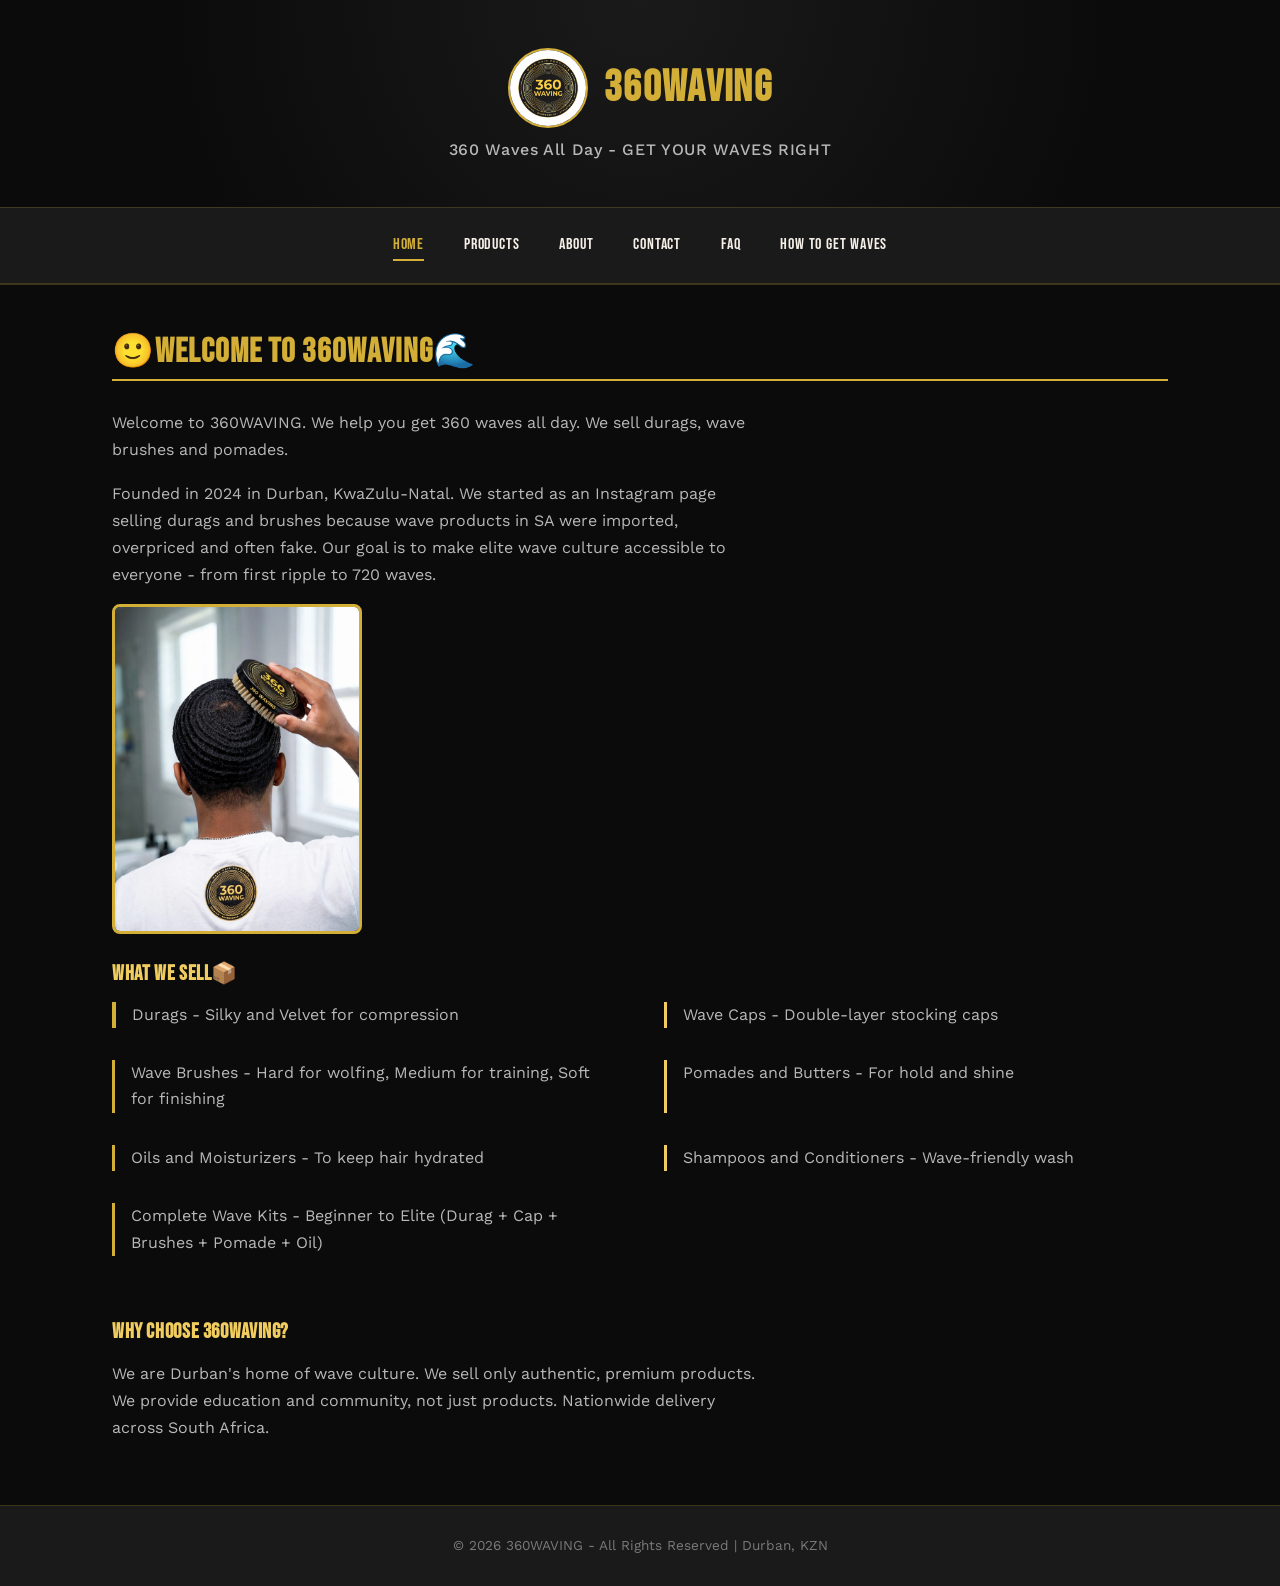
==== index.html @ 890e9270 "refactor: lowercase file names + tidy screenshots into IMG/screenshots (fixes case-sensitive hosting" ====
<!DOCTYPE html>
<html>
<head>
  <meta charset="UTF-8">
  <meta name="viewport" content="width=device-width, initial-scale=1.0">
  <title>360WAVING - 360 Waves All Day</title>
  <link rel="preconnect" href="https://fonts.googleapis.com">
  <link href="https://fonts.googleapis.com/css2?family=Bebas+Neue&family=Work+Sans:wght@400;500;600;700&display=swap" rel="stylesheet">
  <link rel="stylesheet" href="style.css">
</head>
<body>

<!-- Header: Logo + Brand - Flexbox column centered -->
<header>
   <h1>
  <img src="IMG/360wavinglogo.jpg" alt="360WAVING Logo">
  <span>360WAVING</span>
  </h1>
  <p>360 Waves All Day - GET YOUR WAVES RIGHT</p>
</header>

<!-- Nav: Standardised across all 6 pages - nav inconsistent casing -->
<nav>
  <a href="index.html" class="active">Home</a>
  <a href="PRODUCT.html">Products</a>
  <a href="About.html">About</a>
  <a href="Contact.html">Contact</a>
  <a href="FAQ.html">FAQ</a>
  <a href="PROCESS.html">How To Get Waves</a>
</nav>

<hr>

<!-- Main: Welcome content + feature grid - Uses CSS Grid for layout -->
<main>
  <h2>🙂Welcome to 360WAVING🌊</h2>
  <p>Welcome to 360WAVING. We help you get 360 waves all day. We sell durags, wave brushes and pomades.</p>
  <p>Founded in 2024 in Durban, KwaZulu-Natal. We started as an Instagram page selling durags and brushes because wave products in SA were imported, overpriced and often fake. Our goal is to make elite wave culture accessible to everyone - from first ripple to 720 waves.</p>
  
  <img src="IMG/wavings.jpg" alt="Wave Culture" width="250" height="230" class="result-img">
  
  <h3>What we sell📦</h3>
  <!-- Feature Grid: CSS Grid 2 cols desktop → 1 col mobile -->
  <ul class="feature-grid">
    <li>Durags - Silky and Velvet for compression</li>
    <li>Wave Caps - Double-layer stocking caps</li>
    <li>Wave Brushes - Hard for wolfing, Medium for training, Soft for finishing</li>
    <li>Pomades and Butters - For hold and shine</li>
    <li>Oils and Moisturizers - To keep hair hydrated</li>
    <li>Shampoos and Conditioners - Wave-friendly wash</li>
    <li>Complete Wave Kits - Beginner to Elite (Durag + Cap + Brushes + Pomade + Oil)</li>
  </ul>

  <h3>Why Choose 360WAVING?</h3>
  <p>We are Durban's home of wave culture. We sell only authentic, premium products. We provide education and community, not just products. Nationwide delivery across South Africa.</p>
</main>

<hr>

<!-- Footer: Simple centered copyright -->
<footer>
  <p>&copy; 2026 360WAVING - All Rights Reserved | Durban, KZN</p>
</footer>

</body>
</html>
---- style.css ----
/* ==========================================================================
   360WAVING — style.css
   External stylesheet linked from every page (index, PRODUCT, About,
   Contact, FAQ, PROCESS).

   Contents:
   1. CSS Reset & Base Styles
   2. Typography
   3. Layout (Header / Nav / Main / Footer — Flexbox & Grid)
   4. Visual Styling (colour, borders, shadows, cards)
   5. Pseudo-classes & interactive states
   6. Responsive Design (breakpoints, relative units, responsive images)
   ========================================================================== */


/* --------------------------------------------------------------------------
   1. CSS RESET & BASE STYLES
   -------------------------------------------------------------------------- */

:root {
  /* Brand palette — Wave Black & Silk Gold */
  --wave-black: #0b0b0b;
  --charcoal:   #1a1a1a;
  --charcoal-light: #242424;
  --silk-gold:  #d4af37;
  --gold-bright: #f0cd5e;
  --cream:      #f5f1e8;
  --grey:       #b8b8b8;
  --grey-dim:   #7a7a7a;

  /* Type scale */
  --font-display: 'Bebas Neue', 'Arial Narrow', sans-serif;
  --font-body: 'Work Sans', system-ui, -apple-system, sans-serif;

  /* Spacing scale (relative units) */
  --space-xs: 0.5rem;
  --space-sm: 1rem;
  --space-md: 1.75rem;
  --space-lg: 3rem;
  --space-xl: 4.5rem;

  /* Layout */
  --content-width: 68rem;
  --radius: 10px;
}

*,
*::before,
*::after {
  box-sizing: border-box;
}

html {
  font-size: 100%;
  scroll-behavior: smooth;
}

body {
  margin: 0;
  padding: 0;
  background-color: var(--wave-black);
  color: var(--cream);
  font-family: var(--font-body);
  font-size: 1rem;
  line-height: 1.65;
  -webkit-font-smoothing: antialiased;
}

img {
  max-width: 100%;
  height: auto;
  display: block;
  border-style: none;
}

ul {
  list-style: none;
  margin: 0;
  padding: 0;
}

a {
  color: var(--silk-gold);
  text-decoration: none;
}

hr {
  border: none;
  border-top: 1px solid rgba(212, 175, 55, 0.25);
  margin: 0;
}


/* --------------------------------------------------------------------------
   2. TYPOGRAPHY - Comprehensive type scale for rubric
   -------------------------------------------------------------------------- */

h1, h2, h3 {
  font-family: var(--font-display);
  color: var(--silk-gold);
  letter-spacing: 0.03em;
  line-height: 1.15;
  margin: 0 0 var(--space-sm);
}

h1 {
  font-size: clamp(2rem, 5vw, 2.75rem);
  font-weight: 700;
}

h2 {
  font-size: clamp(1.6rem, 4vw, 2.1rem);
  border-bottom: 2px solid var(--silk-gold);
  padding-bottom: var(--space-xs);
  margin-bottom: var(--space-md);
}

h3 {
  font-size: 1.3rem;
  color: var(--gold-bright);
  margin-top: var(--space-md);
}

p {
  max-width: 65ch;
  margin: 0 0 var(--space-sm);
  color: var(--grey);
  font-size: 1rem;
  line-height: 1.7;
}

strong {
  color: var(--cream);
  font-weight: 700;
}

header p {
  color: var(--grey);
  font-family: var(--font-body);
  font-weight: 500;
  letter-spacing: 0.04em;
  max-width: none;
}

.price {
  font-family: var(--font-body);
  font-weight: 700;
  color: var(--wave-black);
  background-color: var(--silk-gold);
  padding: 0.15em 0.6em;
  border-radius: 999px;
  font-size: 0.9rem;
}


/* --------------------------------------------------------------------------
   3. LAYOUT — Header, Nav, Main, Footer - Flexbox & Grid for rubric
   -------------------------------------------------------------------------- */

header {
  display: flex;
  flex-direction: column;
  align-items: center;
  justify-content: center;
  gap: var(--space-xs);
  text-align: center;
  padding: var(--space-lg) var(--space-sm) var(--space-md);
  background: radial-gradient(circle at top, var(--charcoal) 0%, var(--wave-black) 70%);
}

header h1 {
  display: flex;
  align-items: center;
  gap: var(--space-sm);
  margin: 0;
}

header img {
  width: 80px;
  height: 80px;
  border: 2px solid var(--silk-gold);
  border-radius: 50%;
}

.highlight-text {
  color: var(--silk-gold);
  font-weight: 700;
}

nav {
  display: flex;
  flex-wrap: wrap;
  justify-content: center;
  gap: var(--space-xs);
  padding: var(--space-sm);
  background-color: var(--charcoal);
  border-top: 1px solid rgba(212, 175, 55, 0.2);
  border-bottom: 1px solid rgba(212, 175, 55, 0.2);
}

nav a {
  position: relative;
  color: var(--cream);
  font-family: var(--font-display);
  letter-spacing: 0.05em;
  font-size: 1rem;
  padding: 0.5em 1em;
  border-radius: var(--radius);
  transition: color 0.2s ease, background-color 0.2s ease;
}

nav a::after {
  content: "";
  position: absolute;
  left: 1em;
  right: 1em;
  bottom: 0.35em;
  height: 2px;
  background-color: var(--silk-gold);
  transform: scaleX(0);
  transform-origin: left;
  transition: transform 0.2s ease;
}

main {
  max-width: var(--content-width);
  margin: 0 auto;
  padding: var(--space-lg) var(--space-sm);
}

main h2:first-child,
main > h2:first-of-type {
  margin-top: 0;
}

main ul {
  margin: var(--space-sm) 0 var(--space-lg);
  padding-left: 0;
}

main > ul > li {
  border-left: 3px solid var(--silk-gold);
  padding-left: var(--space-sm);
  margin-bottom: var(--space-sm);
  color: var(--grey);
}

footer {
  display: flex;
  justify-content: center;
  align-items: center;
  padding: var(--space-md) var(--space-sm);
  background-color: var(--charcoal);
  text-align: center;
}

footer p {
  color: var(--grey-dim);
  font-size: 0.85rem;
  margin: 0;
  max-width: none;
}

.brand-mark-text {
  color: var(--silk-gold);
  font-weight: 600;
}


/* -- Grid layouts for specific lists --------------------------------------- */

.feature-grid {
  display: grid;
  grid-template-columns: repeat(2, 1fr);
  gap: var(--space-sm) var(--space-lg);
}

.feature-grid > li {
  border-left: 3px solid var(--silk-gold);
  padding-left: var(--space-sm);
}

.product-grid {
  display: grid;
  grid-template-columns: repeat(3, 1fr);
  gap: var(--space-lg);
}

.product-grid > li {
  border-left: none;
  padding-left: 0;
  background-color: var(--charcoal);
  border: 1px solid rgba(212, 175, 55, 0.25);
  border-radius: var(--radius);
  padding: var(--space-sm);
  display: flex;
  flex-direction: column;
  align-items: flex-start;
  gap: var(--space-xs);
  box-shadow: 0 8px 20px rgba(0, 0, 0, 0.35);
  transition: transform 0.2s ease, box-shadow 0.2s ease, border-color 0.2s ease;
}

.product-grid > li img {
  align-self: center;
  border-radius: 6px;
}

.product-grid > li h3 {
  margin-top: 0;
}

.product-grid > li:last-child {
  grid-column: 1 / -1;
}


/* --------------------------------------------------------------------------
   4. VISUAL STYLING — colour, borders, shadows
   -------------------------------------------------------------------------- */

.dev-callout {
  background-color: var(--charcoal);
  border: 2px solid var(--silk-gold);
  border-radius: 15px;
  padding: var(--space-md);
  text-align: center;
  margin: var(--space-xl) 0;
  box-shadow: 0 0 25px rgba(212, 175, 55, 0.15);
}

.dev-callout h3 {
  margin-top: 0;
}

.dev-callout p {
  color: var(--cream);
  max-width: none;
}

.brand-mark {
  display: inline-flex;
  align-items: center;
  gap: 0.75rem;
  margin-top: var(--space-md);
}

.brand-mark img {
  border-radius: 50%;
  border: 2px solid var(--silk-gold);
}

.brand-mark span {
  font-family: var(--font-display);
  color: var(--silk-gold);
  letter-spacing: 0.05em;
}

.dev-btn {
  display: inline-block;
  background: linear-gradient(135deg, var(--silk-gold), var(--gold-bright));
  color: var(--wave-black) !important;
  font-family: var(--font-body);
  font-weight: 700;
  padding: 0.75em 1.6em;
  border-radius: 25px;
  transition: transform 0.2s ease, box-shadow 0.2s ease;
}

.tagline {
  color: var(--gold-bright);
  font-weight: 700;
}

.result-img {
  border: 3px solid var(--silk-gold);
  border-radius: 8px;
  margin: var(--space-sm) 0;
}

.cta-link {
  display: inline-block;
  margin-top: var(--space-sm);
  padding: 0.6em 1.4em;
  border: 2px solid var(--silk-gold);
  border-radius: 999px;
  font-weight: 700;
}


/* --------------------------------------------------------------------------
   5. PSEUDO-CLASSES & INTERACTIVE STATES 
   -------------------------------------------------------------------------- */

a:hover,
a:focus {
  color: var(--gold-bright);
}

nav a:hover,
nav a:focus {
  background-color: rgba(212, 175, 55, 0.12);
  color: var(--gold-bright);
}

nav a:hover::after,
nav a:focus::after,
nav a.active::after {
  transform: scaleX(1);
}

nav a.active {
  color: var(--silk-gold);
}

nav a:active {
  transform: translateY(1px);
}

/* nth-child for comprehensive pseudo-classes rubric */
nav a:nth-child(odd):hover {
  background-color: rgba(212, 175, 55, 0.15);
}

.product-grid > li:nth-child(even) {
  border-color: rgba(212, 175, 55, 0.35);
}

.product-grid > li:nth-child(odd):hover {
  border-color: var(--gold-bright);
}

.feature-grid > li:nth-child(2n) {
  border-left-color: var(--gold-bright);
}

.feature-grid > li:first-child {
  border-left-width: 4px;
}

.feature-grid > li:last-child {
  border-left-color: var(--silk-gold);
}

main > ul > li:nth-child(even) {
  border-left-color: var(--gold-bright);
}

.dev-btn:hover,
.dev-btn:focus {
  transform: translateY(-2px);
  box-shadow: 0 6px 18px rgba(212, 175, 55, 0.4);
}

.dev-btn:active {
  transform: translateY(0);
}

.cta-link:hover,
.cta-link:focus {
  background-color: var(--silk-gold);
  color: var(--wave-black);
}

.product-grid > li:hover {
  transform: translateY(-4px);
  border-color: var(--silk-gold);
  box-shadow: 0 12px 28px rgba(212, 175, 55, 0.2);
}

a:focus,
button:focus {
  outline: 2px solid var(--gold-bright);
  outline-offset: 2px;
}

a:focus-visible {
  outline: 3px solid var(--silk-gold);
  outline-offset: 3px;
}


/* --------------------------------------------------------------------------
   6. RESPONSIVE DESIGN - Breakpoints 
   Breakpoints: >900px desktop (default), 601–900px tablet, ≤600px mobile
   -------------------------------------------------------------------------- */

/* Tablet - 601px to 900px */
@media screen and (max-width: 900px) {
  main {
    padding: var(--space-md) var(--space-sm);
  }

  .product-grid {
    grid-template-columns: repeat(2, 1fr);
  }

  .product-grid > li:last-child {
    grid-column: 1 / -1;
  }

  .feature-grid {
    grid-template-columns: 1fr;
  }

  header img {
    width: 64px;
    height: 64px;
  }
}

/* Mobile - ≤600px */
@media screen and (max-width: 600px) {
  html {
    font-size: 93.75%; /* ~15px base, keeps rem-based spacing proportional */
  }

  nav {
    flex-direction: column;
    align-items: stretch;
    gap: 0;
    padding: 0;
  }

  nav a {
    border-radius: 0;
    text-align: center;
    padding: 0.85em 1em;
    border-bottom: 1px solid rgba(212, 175, 55, 0.15);
  }

  nav a::after {
    display: none;
  }

  header h1 {
    flex-direction: column;
    gap: var(--space-xs);
  }

  .product-grid {
    grid-template-columns: 1fr;
  }

  .product-grid > li:last-child {
    grid-column: auto;
  }

  main > ul > li {
    padding-left: var(--space-xs);
  }
}
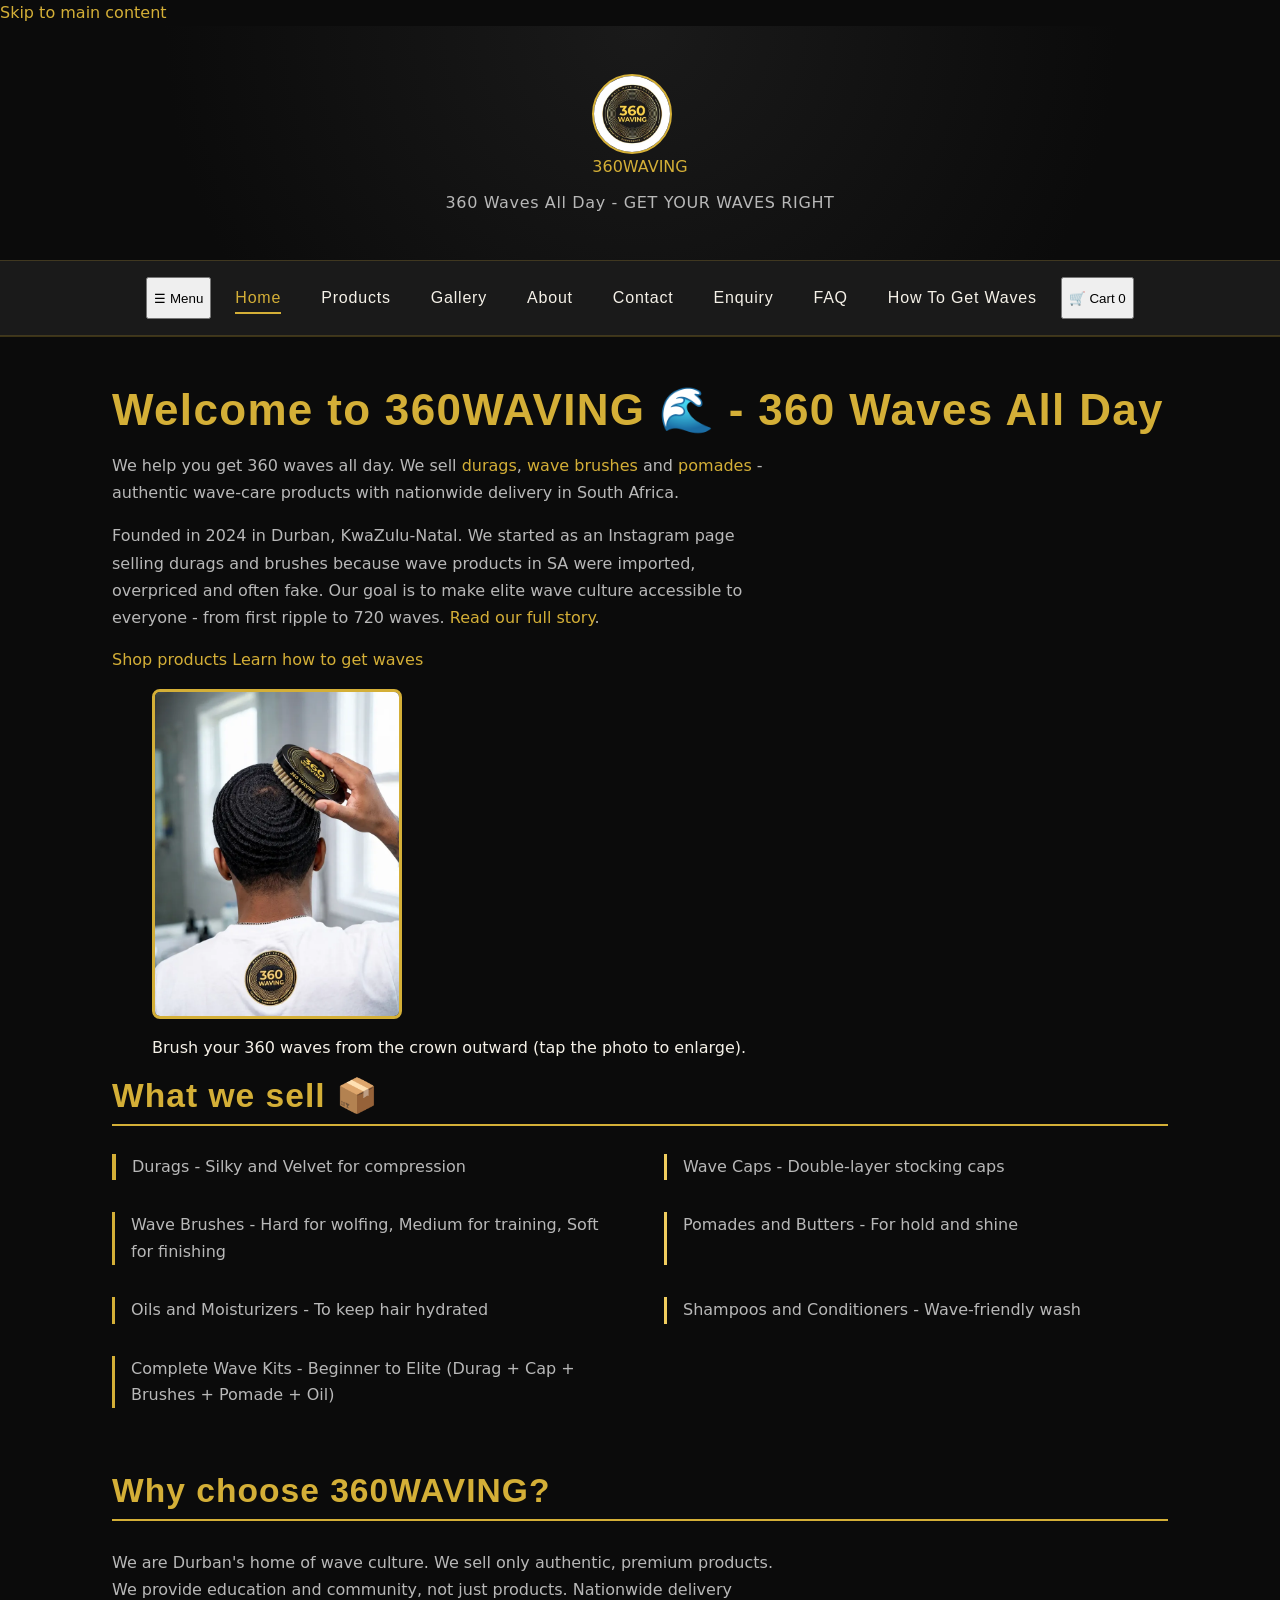
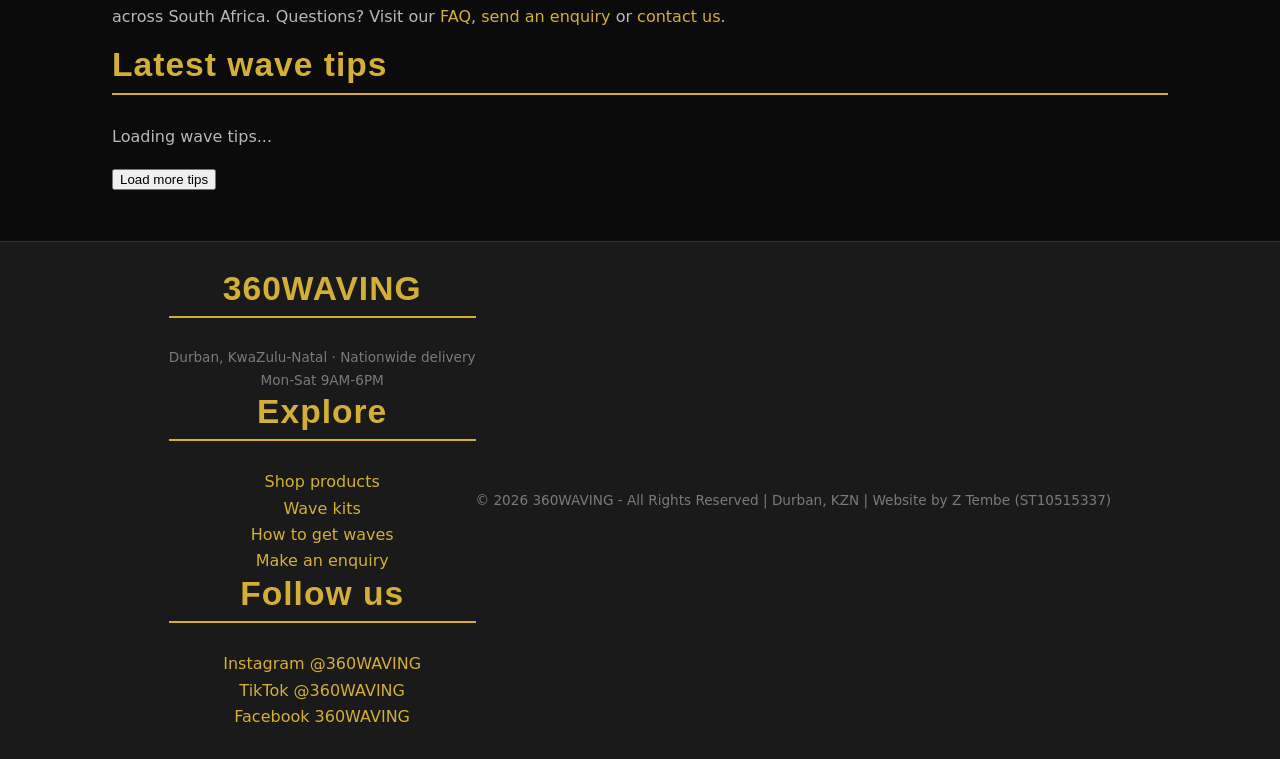
==== commit 9484cbcb: "feat(seo): rework all pages - unique titles/descriptions/keywords, single h1, JSON-LD, Open Graph, C" ====
--- a/index.html
+++ b/index.html
@@ -1,66 +1,161 @@
 <!DOCTYPE html>
-<html>
+<html lang="en-ZA">
 <head>
   <meta charset="UTF-8">
   <meta name="viewport" content="width=device-width, initial-scale=1.0">
-  <title>360WAVING - 360 Waves All Day</title>
+  <title>360WAVING | Wave Brushes, Durags & Pomade in Durban, SA</title>
+  <!-- SEO: unique title, description and keywords for this page -->
+  <meta name="description" content="Durban's home of 360 waves. Shop authentic wave brushes, durags, wave caps, pomades, oils and wave kits with nationwide delivery across South Africa.">
+  <meta name="keywords" content="360 waves, wave brush, durag, wave cap, pomade, wave kit, Durban, South Africa, wave products, 360WAVING">
+  <meta name="author" content="Z Tembe - ST10515337">
+  <meta name="robots" content="index, follow">
+  <link rel="canonical" href="https://360waving.netlify.app/">
+  <!-- Social sharing (Open Graph / Twitter) -->
+  <meta property="og:type" content="website">
+  <meta property="og:site_name" content="360WAVING">
+  <meta property="og:title" content="360WAVING | Wave Brushes, Durags & Pomade in Durban, SA">
+  <meta property="og:description" content="Durban's home of 360 waves. Shop authentic wave brushes, durags, wave caps, pomades, oils and wave kits with nationwide delivery across South Africa.">
+  <meta property="og:url" content="https://360waving.netlify.app/">
+  <meta property="og:image" content="https://360waving.netlify.app/IMG/og-360waving.jpg">
+  <meta property="og:locale" content="en_ZA">
+  <meta name="twitter:card" content="summary_large_image">
+  <!-- Security: Content Security Policy + referrer policy (only trusted sources may load) -->
+  <meta http-equiv="Content-Security-Policy" content="default-src 'self'; script-src 'self' https://cdnjs.cloudflare.com; style-src 'self' 'unsafe-inline' https://fonts.googleapis.com https://cdnjs.cloudflare.com; font-src https://fonts.gstatic.com; img-src 'self' data: https://tile.openstreetmap.org https://cdnjs.cloudflare.com; connect-src 'self' https://formsubmit.co; form-action 'self' https://formsubmit.co; object-src 'none'; base-uri 'self'">
+  <meta name="referrer" content="strict-origin-when-cross-origin">
+  <meta name="theme-color" content="#0b0b0b">
+  <link rel="icon" type="image/png" href="IMG/favicon.png">
+  <link rel="apple-touch-icon" href="IMG/apple-touch-icon.png">
+  <!-- Fonts + stylesheet -->
   <link rel="preconnect" href="https://fonts.googleapis.com">
+  <link rel="preconnect" href="https://fonts.gstatic.com" crossorigin>
   <link href="https://fonts.googleapis.com/css2?family=Bebas+Neue&family=Work+Sans:wght@400;500;600;700&display=swap" rel="stylesheet">
   <link rel="stylesheet" href="style.css">
+  <!-- Structured data (JSON-LD): helps Google show the business and its local details -->
+  <script type="application/ld+json">
+  {
+    "@context": "https://schema.org",
+    "@type": "Store",
+    "name": "360WAVING",
+    "description": "Durban-based beauty, grooming and streetwear brand selling authentic wave brushes, durags, wave caps, pomades, oils, shampoos and wave kits with nationwide delivery in South Africa.",
+    "url": "https://360waving.netlify.app/",
+    "logo": "https://360waving.netlify.app/IMG/360waving-logo-512.jpg",
+    "image": "https://360waving.netlify.app/IMG/og-360waving.jpg",
+    "telephone": "+27762481717",
+    "email": "info@360waving.co.za",
+    "areaServed": "South Africa",
+    "address": { "@type": "PostalAddress", "addressLocality": "Durban", "addressRegion": "KwaZulu-Natal", "addressCountry": "ZA" },
+    "geo": { "@type": "GeoCoordinates", "latitude": -29.8587, "longitude": 31.0218 },
+    "openingHoursSpecification": [{ "@type": "OpeningHoursSpecification", "dayOfWeek": ["Monday","Tuesday","Wednesday","Thursday","Friday","Saturday"], "opens": "09:00", "closes": "18:00" }],
+    "priceRange": "R20 - R250"
+  }
+  </script>
 </head>
 <body>
 
-<!-- Header: Logo + Brand - Flexbox column centered -->
+<a class="skip-link" href="#main">Skip to main content</a>
+
+<!-- Header: logo + brand (flexbox column) -->
 <header>
-   <h1>
-  <img src="IMG/360wavinglogo.jpg" alt="360WAVING Logo">
-  <span>360WAVING</span>
-  </h1>
+  <a class="brand" href="index.html" aria-label="360WAVING - go to the home page">
+    <img src="IMG/360waving-logo.webp" alt="360WAVING round black and gold logo" width="80" height="80">
+    <span>360WAVING</span>
+  </a>
   <p>360 Waves All Day - GET YOUR WAVES RIGHT</p>
 </header>
 
-<!-- Nav: Standardised across all 6 pages - nav inconsistent casing -->
-<nav>
-  <a href="index.html" class="active">Home</a>
-  <a href="PRODUCT.html">Products</a>
-  <a href="About.html">About</a>
-  <a href="Contact.html">Contact</a>
-  <a href="FAQ.html">FAQ</a>
-  <a href="PROCESS.html">How To Get Waves</a>
+<!-- Navigation: same order on all 8 pages, current page highlighted. Menu button shows on mobile. -->
+<nav aria-label="Main navigation">
+  <button type="button" class="nav-toggle" aria-expanded="false">☰ Menu</button>
+  <a href="index.html" class="active" aria-current="page">Home</a>
+  <a href="products.html">Products</a>
+  <a href="gallery.html">Gallery</a>
+  <a href="about.html">About</a>
+  <a href="contact.html">Contact</a>
+  <a href="enquiry.html">Enquiry</a>
+  <a href="faq.html">FAQ</a>
+  <a href="how-to-get-waves.html">How To Get Waves</a>
+  <button type="button" class="cart-btn" aria-label="Open shopping cart">🛒 Cart <span class="cart-count" aria-hidden="true">0</span></button>
 </nav>
 
 <hr>
 
-<!-- Main: Welcome content + feature grid - Uses CSS Grid for layout -->
-<main>
-  <h2>🙂Welcome to 360WAVING🌊</h2>
-  <p>Welcome to 360WAVING. We help you get 360 waves all day. We sell durags, wave brushes and pomades.</p>
-  <p>Founded in 2024 in Durban, KwaZulu-Natal. We started as an Instagram page selling durags and brushes because wave products in SA were imported, overpriced and often fake. Our goal is to make elite wave culture accessible to everyone - from first ripple to 720 waves.</p>
-  
-  <img src="IMG/wavings.jpg" alt="Wave Culture" width="250" height="230" class="result-img">
-  
-  <h3>What we sell📦</h3>
-  <!-- Feature Grid: CSS Grid 2 cols desktop → 1 col mobile -->
+<!-- Main: welcome content + feature grid (CSS Grid) -->
+<main id="main">
+  <h1>Welcome to 360WAVING 🌊 - 360 Waves All Day</h1>
+  <p data-reveal>We help you get 360 waves all day. We sell <a href="products.html?category=durags">durags</a>, <a href="products.html?category=brushes">wave brushes</a> and <a href="products.html?category=pomades">pomades</a> - authentic wave-care products with nationwide delivery in South Africa.</p>
+  <p data-reveal>Founded in 2024 in Durban, KwaZulu-Natal. We started as an Instagram page selling durags and brushes because wave products in SA were imported, overpriced and often fake. Our goal is to make elite wave culture accessible to everyone - from first ripple to 720 waves. <a href="about.html">Read our full story</a>.</p>
+
+  <div class="hero-actions" data-reveal>
+    <a class="btn" href="products.html">Shop products</a>
+    <a class="btn btn-outline" href="how-to-get-waves.html">Learn how to get waves</a>
+  </div>
+
+  <figure class="hero-figure" data-reveal data-gallery>
+    <a href="IMG/brushing-360-waves-durban.webp" data-lightbox data-caption="Brushing 360 waves with a 360WAVING brush - click for a larger view">
+      <img src="IMG/brushing-360-waves-durban.webp" alt="Close-up of a man brushing his 360 waves with a 360WAVING wave brush" width="250" height="331" class="result-img">
+    </a>
+    <figcaption>Brush your 360 waves from the crown outward (tap the photo to enlarge).</figcaption>
+  </figure>
+
+  <h2>What we sell 📦</h2>
+  <!-- Feature Grid: CSS Grid 2 cols desktop -> 1 col mobile -->
   <ul class="feature-grid">
-    <li>Durags - Silky and Velvet for compression</li>
-    <li>Wave Caps - Double-layer stocking caps</li>
-    <li>Wave Brushes - Hard for wolfing, Medium for training, Soft for finishing</li>
-    <li>Pomades and Butters - For hold and shine</li>
-    <li>Oils and Moisturizers - To keep hair hydrated</li>
-    <li>Shampoos and Conditioners - Wave-friendly wash</li>
-    <li>Complete Wave Kits - Beginner to Elite (Durag + Cap + Brushes + Pomade + Oil)</li>
+    <li data-reveal>Durags - Silky and Velvet for compression</li>
+    <li data-reveal>Wave Caps - Double-layer stocking caps</li>
+    <li data-reveal>Wave Brushes - Hard for wolfing, Medium for training, Soft for finishing</li>
+    <li data-reveal>Pomades and Butters - For hold and shine</li>
+    <li data-reveal>Oils and Moisturizers - To keep hair hydrated</li>
+    <li data-reveal>Shampoos and Conditioners - Wave-friendly wash</li>
+    <li data-reveal>Complete Wave Kits - Beginner to Elite (Durag + Cap + Brushes + Pomade + Oil)</li>
   </ul>
 
-  <h3>Why Choose 360WAVING?</h3>
-  <p>We are Durban's home of wave culture. We sell only authentic, premium products. We provide education and community, not just products. Nationwide delivery across South Africa.</p>
+  <h2>Why choose 360WAVING?</h2>
+  <p>We are Durban's home of wave culture. We sell only authentic, premium products. We provide education and community, not just products. Nationwide delivery across South Africa. Questions? Visit our <a href="faq.html">FAQ</a>, <a href="enquiry.html">send an enquiry</a> or <a href="contact.html">contact us</a>.</p>
+
+  <!-- Wave tips: posts loaded dynamically from data/tips.json by js/ui.js, "Load more" reveals the next ones -->
+  <section aria-labelledby="tips-heading" class="tips">
+    <h2 id="tips-heading">Latest wave tips</h2>
+    <div id="tips-list" class="tips-list" aria-live="polite">
+      <p>Loading wave tips...</p>
+    </div>
+    <p id="tips-status" class="cart-note" role="status"></p>
+    <button type="button" id="tips-more" class="btn btn-outline">Load more tips</button>
+    <noscript><p>Turn on JavaScript to read our latest wave tips, or see the full <a href="how-to-get-waves.html">step-by-step guide</a>.</p></noscript>
+  </section>
 </main>
 
 <hr>
 
-<!-- Footer: Simple centered copyright -->
+<!-- Footer: internal links, social media (off-page SEO) and copyright -->
 <footer>
-  <p>&copy; 2026 360WAVING - All Rights Reserved | Durban, KZN</p>
+  <div class="footer-grid">
+    <div>
+      <h2 class="footer-title">360WAVING</h2>
+      <p>Durban, KwaZulu-Natal · Nationwide delivery<br>Mon-Sat 9AM-6PM</p>
+    </div>
+    <div>
+      <h2 class="footer-title">Explore</h2>
+      <ul class="footer-links">
+        <li><a href="products.html">Shop products</a></li>
+        <li><a href="products.html?category=kits">Wave kits</a></li>
+        <li><a href="how-to-get-waves.html">How to get waves</a></li>
+        <li><a href="enquiry.html">Make an enquiry</a></li>
+      </ul>
+    </div>
+    <div>
+      <h2 class="footer-title">Follow us</h2>
+      <ul class="footer-links">
+        <li><a href="https://www.instagram.com/360waving/" target="_blank" rel="noopener noreferrer me">Instagram @360WAVING</a></li>
+        <li><a href="https://www.tiktok.com/@360waving" target="_blank" rel="noopener noreferrer me">TikTok @360WAVING</a></li>
+        <li><a href="https://www.facebook.com/360waving" target="_blank" rel="noopener noreferrer me">Facebook 360WAVING</a></li>
+      </ul>
+    </div>
+  </div>
+  <p class="copyright">&copy; <span data-year>2026</span> 360WAVING - All Rights Reserved | Durban, KZN | Website by Z Tembe (ST10515337)</p>
 </footer>
 
+  <script src="js/data-fallback.js" defer></script>
+  <script src="js/main.js" defer></script>
+  <script src="js/ui.js" defer></script>
 </body>
 </html>
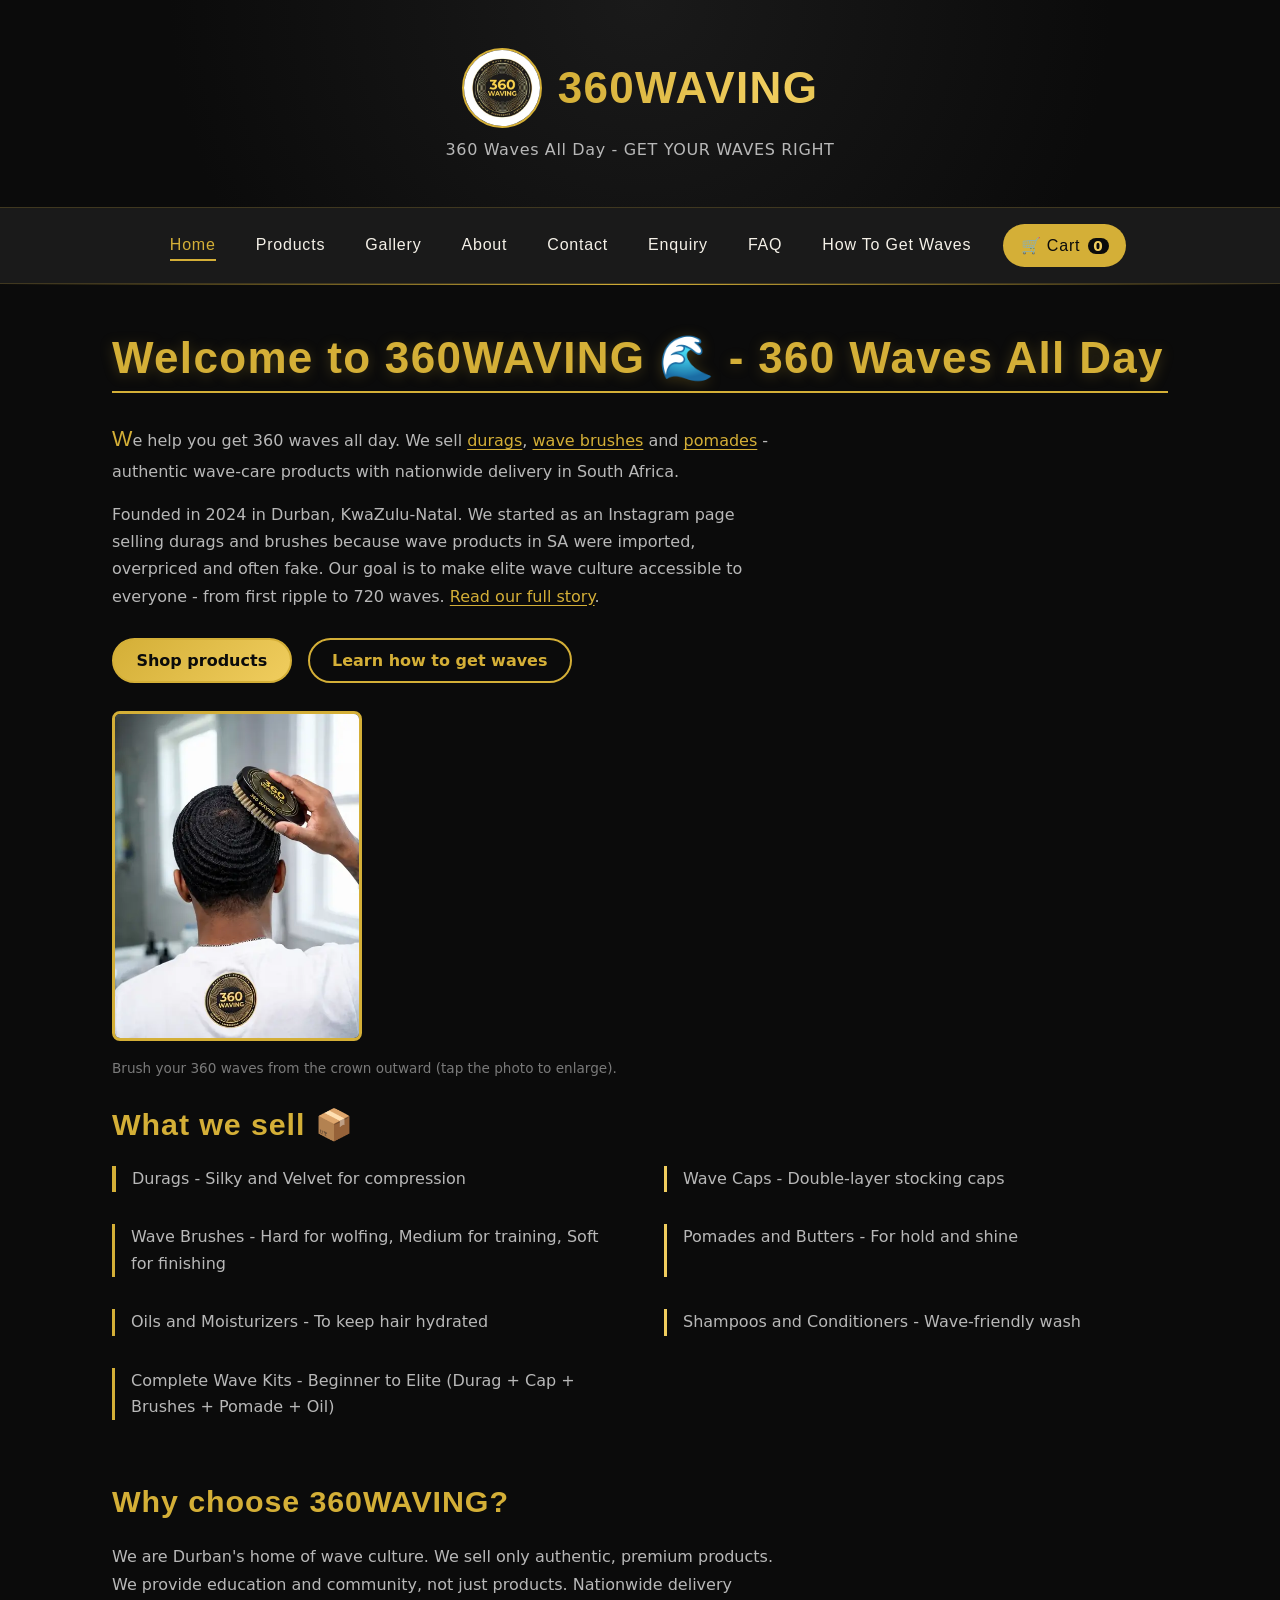
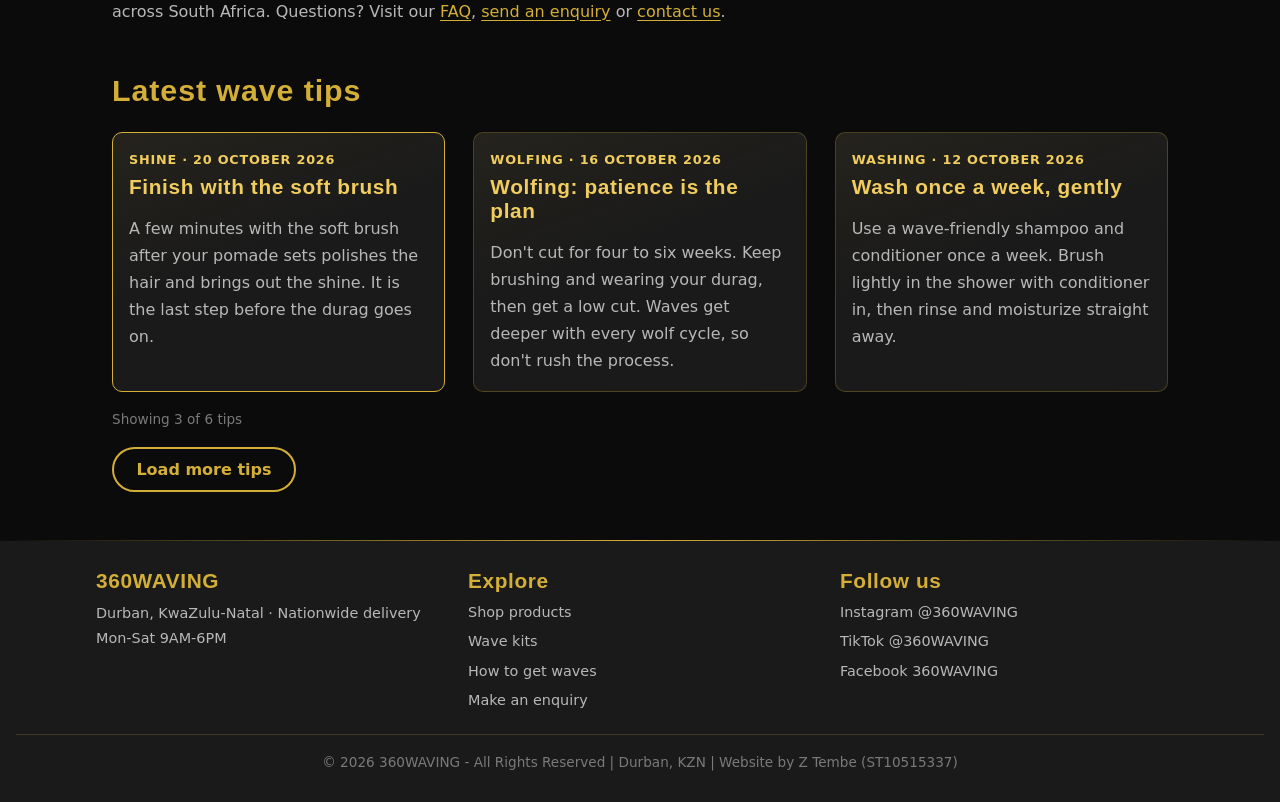
==== commit f97dc50d: "perf(images): add 480px WebP variants and srcset/sizes for responsive images" ====
--- a/index.html
+++ b/index.html
@@ -41,7 +41,7 @@
     "logo": "https://360waving.netlify.app/IMG/360waving-logo-512.jpg",
     "image": "https://360waving.netlify.app/IMG/og-360waving.jpg",
     "telephone": "+27762481717",
-    "email": "info@360waving.co.za",
+    "email": "360waving@gmail.com",
     "areaServed": "South Africa",
     "address": { "@type": "PostalAddress", "addressLocality": "Durban", "addressRegion": "KwaZulu-Natal", "addressCountry": "ZA" },
     "geo": { "@type": "GeoCoordinates", "latitude": -29.8587, "longitude": 31.0218 },
@@ -92,7 +92,7 @@
 
   <figure class="hero-figure" data-reveal data-gallery>
     <a href="IMG/brushing-360-waves-durban.webp" data-lightbox data-caption="Brushing 360 waves with a 360WAVING brush - click for a larger view">
-      <img src="IMG/brushing-360-waves-durban.webp" alt="Close-up of a man brushing his 360 waves with a 360WAVING wave brush" width="250" height="331" class="result-img">
+      <img src="IMG/brushing-360-waves-durban-480.webp" srcset="IMG/brushing-360-waves-durban-480.webp 480w, IMG/brushing-360-waves-durban.webp 700w" sizes="250px" alt="Close-up of a man brushing his 360 waves with a 360WAVING wave brush" width="700" height="928" class="result-img">
     </a>
     <figcaption>Brush your 360 waves from the crown outward (tap the photo to enlarge).</figcaption>
   </figure>
--- a/style.css
+++ b/style.css
@@ -3,7 +3,7 @@
    External stylesheet linked from every page (index, PRODUCT, About,
    Contact, FAQ, PROCESS).
 
-   Contents:
+   Contents (Part 3 additions are sections 7-14 at the bottom):
    1. CSS Reset & Base Styles
    2. Typography
    3. Layout (Header / Nav / Main / Footer — Flexbox & Grid)
@@ -108,11 +108,17 @@
   font-weight: 700;
 }
 
-h2 {
-  font-size: clamp(1.6rem, 4vw, 2.1rem);
+/* Page title (the single h1 inside <main>) */
+main h1 {
   border-bottom: 2px solid var(--silk-gold);
   padding-bottom: var(--space-xs);
   margin-bottom: var(--space-md);
+}
+
+h2 {
+  font-size: clamp(1.5rem, 3.5vw, 1.9rem);
+  padding-bottom: var(--space-xs);
+  margin-bottom: var(--space-sm);
 }
 
 h3 {
@@ -168,11 +174,17 @@
   background: radial-gradient(circle at top, var(--charcoal) 0%, var(--wave-black) 70%);
 }
 
-header h1 {
+header .brand {
   display: flex;
   align-items: center;
   gap: var(--space-sm);
   margin: 0;
+  font-family: var(--font-display);
+  font-weight: 700;
+  font-size: clamp(2rem, 5vw, 2.75rem);
+  line-height: 1.15;
+  letter-spacing: 0.03em;
+  color: var(--silk-gold);
 }
 
 header img {
@@ -228,9 +240,13 @@
   padding: var(--space-lg) var(--space-sm);
 }
 
-main h2:first-child,
+main h1:first-child,
 main > h2:first-of-type {
   margin-top: 0;
+}
+
+main h2 {
+  margin-top: var(--space-lg);
 }
 
 main ul {
@@ -310,9 +326,6 @@
   margin-top: 0;
 }
 
-.product-grid > li:last-child {
-  grid-column: 1 / -1;
-}
 
 
 /* --------------------------------------------------------------------------
@@ -469,7 +482,10 @@
 }
 
 a:focus,
-button:focus {
+button:focus,
+input:focus,
+select:focus,
+textarea:focus {
   outline: 2px solid var(--gold-bright);
   outline-offset: 2px;
 }
@@ -493,10 +509,6 @@
 
   .product-grid {
     grid-template-columns: repeat(2, 1fr);
-  }
-
-  .product-grid > li:last-child {
-    grid-column: 1 / -1;
   }
 
   .feature-grid {
@@ -542,11 +554,567 @@
     grid-template-columns: 1fr;
   }
 
-  .product-grid > li:last-child {
-    grid-column: auto;
-  }
-
   main > ul > li {
     padding-left: var(--space-xs);
   }
 }
+
+
+/* ==========================================================================
+   PART 3 - FUNCTIONALITY, FORMS, ANIMATION, SEO/ACCESSIBILITY ADDITIONS
+   7.  Buttons, skip link, navigation toggle + cart button
+   8.  Product toolbar + dynamic product cards
+   9.  Accordion, tabs
+   10. Gallery grid + lightbox, modals (cart / quick view)
+   11. Forms + validation states + email/response panels
+   12. Maps, tips, footer, misc
+   13. Animations (scroll reveal, keyframes) + reduced-motion
+   14. Part 3 responsive rules
+   ========================================================================== */
+
+/* ---- 7. Buttons, skip link, nav toggle, cart ----------------------------- */
+.skip-link {
+  position: absolute;
+  left: var(--space-sm);
+  top: -4rem;
+  background: var(--silk-gold);
+  color: var(--wave-black);
+  padding: 0.6em 1em;
+  border-radius: var(--radius);
+  font-weight: 700;
+  z-index: 200;
+  transition: top 0.2s ease;
+}
+.skip-link:focus { top: var(--space-xs); color: var(--wave-black); }
+
+.btn {
+  display: inline-block;
+  font-family: var(--font-body);
+  font-size: 1rem;
+  font-weight: 700;
+  line-height: 1.2;
+  text-align: center;
+  cursor: pointer;
+  padding: 0.7em 1.4em;
+  border-radius: 999px;
+  border: 2px solid var(--silk-gold);
+  background: linear-gradient(135deg, var(--silk-gold), var(--gold-bright));
+  color: var(--wave-black);
+  transition: transform 0.2s ease, box-shadow 0.2s ease, background-color 0.2s ease, color 0.2s ease;
+}
+.btn:hover, .btn:focus { transform: translateY(-2px); box-shadow: 0 6px 18px rgba(212, 175, 55, 0.4); color: var(--wave-black); }
+.btn:active { transform: translateY(0); }
+.btn:disabled { opacity: 0.6; cursor: wait; transform: none; box-shadow: none; }
+.btn-outline { background: transparent; color: var(--silk-gold); }
+.btn-outline:hover, .btn-outline:focus { background: var(--silk-gold); color: var(--wave-black); }
+.btn-ghost { background: transparent; border-color: rgba(212, 175, 55, 0.35); color: var(--grey); }
+.btn-ghost:hover, .btn-ghost:focus { background: rgba(212, 175, 55, 0.12); color: var(--cream); }
+.btn-small { font-size: 0.9rem; padding: 0.5em 1em; }
+.btn.is-loading::after {
+  content: "";
+  display: inline-block;
+  width: 0.9em; height: 0.9em;
+  margin-left: 0.6em;
+  border: 2px solid currentColor;
+  border-right-color: transparent;
+  border-radius: 50%;
+  vertical-align: -0.1em;
+  animation: spin 0.7s linear infinite;
+}
+.icon-btn {
+  background: transparent;
+  color: var(--cream);
+  border: 1px solid rgba(212, 175, 55, 0.4);
+  border-radius: 50%;
+  width: 2.4rem; height: 2.4rem;
+  font-size: 1.1rem;
+  cursor: pointer;
+  transition: background-color 0.2s ease, color 0.2s ease;
+}
+.icon-btn:hover, .icon-btn:focus { background: var(--silk-gold); color: var(--wave-black); }
+
+.hero-actions { display: flex; flex-wrap: wrap; gap: var(--space-sm); margin: var(--space-md) 0; }
+.center { text-align: center; max-width: none; margin-top: var(--space-lg); }
+.hero-figure { margin: var(--space-md) 0; }
+.hero-figure figcaption { color: var(--grey-dim); font-size: 0.85rem; }
+
+.nav-toggle {
+  display: none;
+  background: transparent;
+  color: var(--cream);
+  font-family: var(--font-display);
+  font-size: 1.15rem;
+  letter-spacing: 0.05em;
+  border: 0;
+  padding: 0.75em 1em;
+  cursor: pointer;
+}
+.cart-btn {
+  font-family: var(--font-display);
+  letter-spacing: 0.05em;
+  font-size: 1rem;
+  color: var(--wave-black);
+  background: var(--silk-gold);
+  border: 0;
+  border-radius: 999px;
+  padding: 0.45em 1.1em;
+  cursor: pointer;
+  margin-left: var(--space-xs);
+  transition: background-color 0.2s ease, transform 0.2s ease;
+}
+.cart-btn:hover, .cart-btn:focus { background: var(--gold-bright); transform: translateY(-1px); }
+.cart-count {
+  display: inline-block;
+  min-width: 1.5em;
+  padding: 0 0.35em;
+  margin-left: 0.2em;
+  border-radius: 999px;
+  background: var(--wave-black);
+  color: var(--gold-bright);
+  font-family: var(--font-body);
+  font-weight: 700;
+  font-size: 0.85em;
+  text-align: center;
+}
+.cart-count.bump { animation: bump 0.35s ease; }
+
+/* ---- 8. Product toolbar + cards ------------------------------------------ */
+.toolbar {
+  display: flex;
+  flex-wrap: wrap;
+  align-items: flex-end;
+  gap: var(--space-sm);
+  background: var(--charcoal);
+  border: 1px solid rgba(212, 175, 55, 0.25);
+  border-radius: var(--radius);
+  padding: var(--space-sm);
+  margin: var(--space-md) 0 var(--space-sm);
+}
+.toolbar .field { flex: 1 1 11rem; margin: 0; }
+.results-count { color: var(--grey-dim); font-size: 0.9rem; margin: 0 0 var(--space-sm); min-height: 1.5em; }
+
+.product-card h3 { display: flex; flex-wrap: wrap; align-items: center; gap: 0.4em; }
+.product-card .variants { color: var(--gold-bright); font-size: 0.85rem; font-weight: 600; margin: 0; }
+.product-card p { margin-bottom: 0; }
+.product-card img { max-width: 100%; height: auto; }
+.card-actions { display: flex; flex-wrap: wrap; gap: var(--space-xs); margin-top: auto; padding-top: var(--space-xs); }
+.no-results { grid-column: 1 / -1; text-align: center; padding: var(--space-md); color: var(--grey); }
+.product-grid > li.no-results { background: transparent; border: 1px dashed rgba(212, 175, 55, 0.4); box-shadow: none; transform: none; align-items: center; }
+
+/* ---- 9. Accordion + tabs -------------------------------------------------- */
+.accordion { margin: var(--space-md) 0; border-top: 1px solid rgba(212, 175, 55, 0.25); }
+.accordion-item { border-bottom: 1px solid rgba(212, 175, 55, 0.25); }
+.accordion-heading { margin: 0; font-size: 1.2rem; border: 0; padding: 0; }
+.accordion-trigger {
+  width: 100%;
+  display: flex;
+  justify-content: space-between;
+  align-items: center;
+  gap: var(--space-sm);
+  background: transparent;
+  border: 0;
+  color: var(--gold-bright);
+  font-family: var(--font-display);
+  font-size: 1.35rem;
+  letter-spacing: 0.03em;
+  text-align: left;
+  padding: var(--space-sm) var(--space-xs);
+  cursor: pointer;
+  transition: background-color 0.2s ease, color 0.2s ease;
+}
+.accordion-trigger:hover, .accordion-trigger:focus { background: rgba(212, 175, 55, 0.08); color: var(--silk-gold); }
+.accordion-icon { position: relative; flex: 0 0 1.2rem; height: 1.2rem; }
+.accordion-icon::before, .accordion-icon::after {
+  content: "";
+  position: absolute;
+  left: 0; top: 50%;
+  width: 100%; height: 2px;
+  background: var(--silk-gold);
+  transition: transform 0.3s ease;
+}
+.accordion-icon::after { transform: rotate(90deg); }
+.accordion-item.open .accordion-icon::after { transform: rotate(0deg); }
+.accordion-panel {
+  max-height: 0;
+  overflow: hidden;
+  visibility: hidden;
+  transition: max-height 0.35s ease, visibility 0s linear 0.35s;
+}
+.accordion-item.open .accordion-panel { visibility: visible; transition: max-height 0.35s ease, visibility 0s; }
+.accordion-panel p { padding: 0 var(--space-xs) var(--space-sm); max-width: 70ch; }
+.accordion-item[hidden] { display: none; }
+
+.tabs [role="tablist"] { display: flex; flex-wrap: wrap; gap: var(--space-xs); border-bottom: 1px solid rgba(212, 175, 55, 0.3); margin-bottom: var(--space-sm); }
+.tabs [role="tab"] {
+  background: transparent;
+  border: 1px solid transparent;
+  border-bottom: 0;
+  border-radius: var(--radius) var(--radius) 0 0;
+  color: var(--grey);
+  font-family: var(--font-display);
+  font-size: 1.15rem;
+  letter-spacing: 0.04em;
+  padding: 0.55em 1.1em;
+  cursor: pointer;
+  transition: background-color 0.2s ease, color 0.2s ease;
+}
+.tabs [role="tab"]:hover { color: var(--gold-bright); background: rgba(212, 175, 55, 0.08); }
+.tabs [role="tab"][aria-selected="true"] { background: var(--charcoal); color: var(--silk-gold); border-color: rgba(212, 175, 55, 0.4); }
+.tabs [role="tabpanel"] { background: var(--charcoal); border: 1px solid rgba(212, 175, 55, 0.25); border-radius: 0 var(--radius) var(--radius) var(--radius); padding: var(--space-sm) var(--space-md); }
+.tabs [role="tabpanel"] h3 { margin-top: 0; }
+.tab-enter { animation: fade-up 0.4s ease both; }
+.plain-list li { border-left: 3px solid var(--silk-gold); padding-left: var(--space-sm); margin-bottom: var(--space-xs); color: var(--grey); }
+main ul.plain-list { margin: var(--space-sm) 0; }
+
+/* ---- 10. Gallery, lightbox, modals --------------------------------------- */
+.gallery-grid { display: grid; grid-template-columns: repeat(3, 1fr); gap: var(--space-md); }
+.gallery-grid li { background: var(--charcoal); border: 1px solid rgba(212, 175, 55, 0.25); border-radius: var(--radius); overflow: hidden; transition: transform 0.25s ease, box-shadow 0.25s ease; }
+.gallery-grid li:hover { transform: translateY(-4px); box-shadow: 0 12px 28px rgba(212, 175, 55, 0.2); }
+.gallery-grid a { display: block; color: var(--cream); }
+.gallery-grid img { width: 100%; aspect-ratio: 4 / 3; object-fit: cover; transition: transform 0.4s ease; }
+.gallery-grid a:hover img, .gallery-grid a:focus img { transform: scale(1.06); }
+.gallery-grid li { overflow: hidden; }
+.gallery-cap { display: block; padding: var(--space-xs) var(--space-sm); font-size: 0.9rem; }
+
+.lightbox {
+  border: 0;
+  padding: 0;
+  background: transparent;
+  max-width: 100vw; max-height: 100vh;
+  width: 100vw; height: 100vh;
+  color: var(--cream);
+}
+.lightbox::backdrop { background: rgba(0, 0, 0, 0.92); }
+.lightbox[open] { display: flex; align-items: center; justify-content: center; animation: fade-in 0.25s ease; }
+.lightbox figure { margin: 0; max-width: 92vw; text-align: center; }
+.lightbox img { max-width: 92vw; max-height: 78vh; width: auto; margin: 0 auto; border-radius: 6px; border: 2px solid var(--silk-gold); }
+.lightbox img.lightbox-in { animation: zoom-in 0.3s ease both; }
+.lightbox figcaption { padding-top: var(--space-xs); }
+.lightbox-caption { margin: 0 auto; color: var(--cream); max-width: 60ch; }
+.lightbox-counter { margin: 0 auto; color: var(--grey-dim); font-size: 0.85rem; }
+.lightbox-close { position: absolute; top: var(--space-sm); right: var(--space-sm); background: rgba(0, 0, 0, 0.6); }
+.lightbox-nav { position: absolute; top: 50%; transform: translateY(-50%); width: 3rem; height: 3rem; font-size: 2rem; line-height: 1; background: rgba(0, 0, 0, 0.6); }
+.lightbox-prev { left: var(--space-sm); }
+.lightbox-next { right: var(--space-sm); }
+
+.modal {
+  background: var(--charcoal);
+  color: var(--cream);
+  border: 2px solid var(--silk-gold);
+  border-radius: 15px;
+  padding: var(--space-md);
+  width: min(34rem, 94vw);
+  max-height: 90vh;
+  box-shadow: 0 0 40px rgba(212, 175, 55, 0.2);
+}
+.modal-wide { width: min(46rem, 94vw); }
+.modal[open] { animation: zoom-in 0.25s ease both; }
+.modal::backdrop { background: rgba(0, 0, 0, 0.75); }
+.modal-head { display: flex; align-items: center; justify-content: space-between; gap: var(--space-sm); margin-bottom: var(--space-sm); }
+.modal-head h2 { margin: 0; }
+.cart-list { margin: 0; }
+.cart-item { display: grid; grid-template-columns: 4rem 1fr auto auto auto; align-items: center; gap: var(--space-xs) var(--space-sm); padding: var(--space-xs) 0; border-bottom: 1px solid rgba(212, 175, 55, 0.2); }
+.cart-item img { width: 4rem; height: 4rem; object-fit: cover; border-radius: 6px; }
+.cart-item-info { display: flex; flex-direction: column; font-size: 0.95rem; }
+.cart-item-info span { color: var(--grey-dim); font-size: 0.85rem; }
+.cart-line-total { font-weight: 700; color: var(--gold-bright); min-width: 3.5rem; text-align: right; }
+.qty-input { width: 4.2rem; }
+.cart-total { font-size: 1.2rem; margin: var(--space-sm) 0 0; color: var(--cream); }
+.cart-note { color: var(--grey-dim); font-size: 0.85rem; max-width: none; }
+.cart-actions { display: flex; flex-wrap: wrap; gap: var(--space-xs); margin-top: var(--space-sm); }
+.cart-empty { margin-bottom: var(--space-sm); }
+.quickview { display: grid; grid-template-columns: 1fr 1.2fr; gap: var(--space-md); align-items: start; }
+.quickview img { border-radius: var(--radius); border: 2px solid var(--silk-gold); }
+.price-large { font-size: 1.8rem; font-family: var(--font-display); color: var(--silk-gold); margin: 0; }
+
+.toast {
+  position: fixed;
+  left: 50%; bottom: 1.5rem;
+  transform: translate(-50%, 150%);
+  background: var(--silk-gold);
+  color: var(--wave-black);
+  font-weight: 600;
+  padding: 0.7em 1.4em;
+  border-radius: 999px;
+  box-shadow: 0 8px 24px rgba(0, 0, 0, 0.5);
+  z-index: 300;
+  transition: transform 0.3s ease;
+  max-width: 92vw;
+}
+.toast.show { transform: translate(-50%, 0); }
+.back-to-top {
+  position: fixed;
+  right: 1rem; bottom: 1rem;
+  width: 2.8rem; height: 2.8rem;
+  border-radius: 50%;
+  border: 2px solid var(--silk-gold);
+  background: var(--wave-black);
+  color: var(--silk-gold);
+  font-size: 1.3rem;
+  cursor: pointer;
+  opacity: 0;
+  pointer-events: none;
+  transform: translateY(10px);
+  transition: opacity 0.3s ease, transform 0.3s ease, background-color 0.2s ease;
+  z-index: 90;
+}
+.back-to-top.show { opacity: 1; pointer-events: auto; transform: none; }
+.back-to-top:hover, .back-to-top:focus { background: var(--silk-gold); color: var(--wave-black); }
+
+/* ---- 11. Forms ------------------------------------------------------------ */
+.form { display: flex; flex-direction: column; gap: var(--space-sm); background: var(--charcoal); border: 1px solid rgba(212, 175, 55, 0.25); border-radius: var(--radius); padding: var(--space-md); }
+.field { display: flex; flex-direction: column; gap: 0.35rem; margin: 0; border: 0; padding: 0; min-width: 0; }
+.field[hidden] { display: none; }
+.field label, .field legend { font-weight: 600; font-size: 0.95rem; color: var(--cream); }
+.req { color: var(--gold-bright); }
+input[type="text"], input[type="email"], input[type="tel"], input[type="number"], input[type="date"], input[type="search"], select, textarea {
+  width: 100%;
+  font-family: var(--font-body);
+  font-size: 1rem;
+  color: var(--cream);
+  background-color: var(--wave-black);
+  border: 2px solid rgba(212, 175, 55, 0.35);
+  border-radius: var(--radius);
+  padding: 0.65em 0.8em;
+  transition: border-color 0.2s ease, box-shadow 0.2s ease;
+  color-scheme: dark;
+}
+textarea { resize: vertical; min-height: 7rem; }
+input:hover, select:hover, textarea:hover { border-color: var(--silk-gold); }
+input:focus, select:focus, textarea:focus { border-color: var(--gold-bright); box-shadow: 0 0 0 3px rgba(212, 175, 55, 0.25); }
+.field-error { color: #ff8a80; font-size: 0.85rem; font-weight: 600; min-height: 0; }
+.field-error:empty { display: none; }
+.field.has-error input, .field.has-error select, .field.has-error textarea { border-color: #ff6b5e; }
+.field.is-valid input:not([type="checkbox"]):not([type="radio"]), .field.is-valid select, .field.is-valid textarea { border-color: #6fcf97; }
+.counter { color: var(--grey-dim); font-size: 0.8rem; text-align: right; }
+.radio-group { flex-direction: row; flex-wrap: wrap; align-items: center; gap: var(--space-xs) var(--space-md); }
+.radio-group legend { width: 100%; padding: 0; }
+.radio-group label { font-weight: 400; display: inline-flex; gap: 0.4em; align-items: center; cursor: pointer; }
+.radio-group .field-error { width: 100%; }
+.check { display: flex; gap: 0.6em; align-items: flex-start; font-weight: 400 !important; cursor: pointer; }
+input[type="checkbox"], input[type="radio"] { accent-color: var(--silk-gold); width: 1.1rem; height: 1.1rem; margin-top: 0.2em; flex: 0 0 auto; }
+.form-summary { background: rgba(255, 107, 94, 0.12); border: 1px solid #ff6b5e; color: #ffb4ab; border-radius: var(--radius); padding: 0.6em 0.9em; margin: 0; max-width: none; font-weight: 600; }
+.form-summary[hidden] { display: none; }
+.hp { position: absolute; left: -9999px; width: 1px; height: 1px; overflow: hidden; }
+
+.response-box, #email-output .response-box { background: var(--charcoal); border: 2px solid var(--silk-gold); border-radius: 15px; padding: var(--space-md); margin-top: var(--space-sm); box-shadow: 0 0 25px rgba(212, 175, 55, 0.15); animation: fade-up 0.4s ease both; }
+.response-box h3 { margin-top: 0; }
+.response-box p { color: var(--cream); max-width: none; }
+.response-box:focus { outline: 3px solid var(--gold-bright); }
+.send-status { font-weight: 600; }
+.send-status.ok { color: #6fcf97 !important; }
+.send-status.fail { color: #ffb4ab !important; }
+.quote { width: 100%; border-collapse: collapse; margin: var(--space-sm) 0; }
+.quote th, .quote td { text-align: left; padding: 0.5em 0.6em; border-bottom: 1px solid rgba(212, 175, 55, 0.2); vertical-align: top; }
+.quote th { color: var(--grey); font-weight: 600; width: 38%; }
+.quote-total th, .quote-total td { color: var(--gold-bright); font-weight: 700; font-size: 1.05rem; }
+.email-preview { background: var(--wave-black); border-radius: var(--radius); padding: var(--space-sm); margin: var(--space-sm) 0; }
+.email-preview dt { color: var(--silk-gold); font-weight: 700; font-size: 0.8rem; text-transform: uppercase; letter-spacing: 0.08em; margin-top: 0.5em; }
+.email-preview dd { margin: 0; color: var(--cream); overflow-wrap: anywhere; }
+.email-body { white-space: pre-wrap; font-size: 0.9rem; }
+
+/* ---- 12. Maps, tips, layout helpers, footer ------------------------------ */
+.map { height: 22rem; border: 2px solid var(--silk-gold); border-radius: var(--radius); margin: var(--space-sm) 0; background: var(--charcoal); z-index: 1; }
+.map-failed { display: flex; align-items: center; justify-content: center; text-align: center; padding: var(--space-md); color: var(--grey); }
+.map-tools { display: flex; flex-wrap: wrap; align-items: center; gap: var(--space-sm); }
+.map-tools .cart-note { margin: 0; }
+.gold-pin { background: transparent; border: 0; }
+.gold-pin span {
+  display: flex; align-items: center; justify-content: center;
+  width: 44px; height: 44px;
+  background: var(--silk-gold);
+  color: var(--wave-black);
+  font-family: var(--font-display);
+  font-size: 1.1rem;
+  border: 3px solid var(--wave-black);
+  border-radius: 50% 50% 50% 0;
+  transform: rotate(-45deg);
+  box-shadow: 0 4px 12px rgba(0, 0, 0, 0.5);
+}
+.gold-pin span { text-indent: 0; }
+.leaflet-popup-content { color: #111; font-family: var(--font-body); }
+.leaflet-container a { color: #8a6d00; }
+
+.two-col { display: grid; grid-template-columns: 1fr 1.1fr; gap: var(--space-lg); align-items: start; }
+.tips-list { display: grid; grid-template-columns: repeat(3, 1fr); gap: var(--space-md); margin-bottom: var(--space-sm); }
+.tip-card { background: var(--charcoal); border: 1px solid rgba(212, 175, 55, 0.25); border-radius: var(--radius); padding: var(--space-sm); }
+.tip-card h3 { margin-top: 0.2em; }
+.tip-meta { color: var(--gold-bright); font-size: 0.8rem; font-weight: 600; margin: 0; text-transform: uppercase; letter-spacing: 0.06em; }
+.tip-card p:last-child { margin-bottom: 0; }
+.tips-list > p { grid-column: 1 / -1; }
+.steps { counter-reset: step; padding: 0; margin: var(--space-md) 0; list-style: none; }
+.steps > li { counter-increment: step; position: relative; padding-left: 3.2rem; margin-bottom: var(--space-md); }
+.steps > li::before { content: counter(step); position: absolute; left: 0; top: 0; width: 2.3rem; height: 2.3rem; border-radius: 50%; background: var(--silk-gold); color: var(--wave-black); font-family: var(--font-display); font-size: 1.4rem; display: flex; align-items: center; justify-content: center; }
+.steps h3 { margin-top: 0; }
+.need-list li { margin-bottom: var(--space-xs); }
+hr.soft { margin: var(--space-lg) 0 0; }
+p a, li a, dd a { text-decoration: underline; text-underline-offset: 3px; }
+.btn, .cta-link, .dev-btn, .gallery-grid a, .nav-links a, nav a, .skip-link, .brand { text-decoration: none; }
+.gallery-grid .gallery-cap { text-decoration: none; }
+
+footer { flex-direction: column; gap: var(--space-sm); align-items: stretch; text-align: left; }
+.footer-grid { display: grid; grid-template-columns: repeat(3, 1fr); gap: var(--space-md); max-width: var(--content-width); margin: 0 auto; width: 100%; }
+.footer-title { font-size: 1.3rem; border: 0; margin: 0 0 var(--space-xs); padding: 0; }
+.footer-grid p { color: var(--grey); font-size: 0.9rem; }
+.footer-links li { margin-bottom: 0.3rem; font-size: 0.9rem; }
+.footer-links a { color: var(--grey); text-decoration: none; }
+.footer-links a:hover, .footer-links a:focus { color: var(--gold-bright); text-decoration: underline; }
+footer .copyright { text-align: center; border-top: 1px solid rgba(212, 175, 55, 0.2); padding-top: var(--space-sm); }
+
+/* ---- 13. Animations ------------------------------------------------------- */
+@keyframes fade-up { from { opacity: 0; transform: translateY(18px); } to { opacity: 1; transform: none; } }
+@keyframes fade-in { from { opacity: 0; } to { opacity: 1; } }
+@keyframes zoom-in { from { opacity: 0; transform: scale(0.94); } to { opacity: 1; transform: none; } }
+@keyframes bump { 0% { transform: scale(1); } 40% { transform: scale(1.5); } 100% { transform: scale(1); } }
+@keyframes spin { to { transform: rotate(360deg); } }
+@keyframes shimmer { 0% { background-position: -200% 0; } 100% { background-position: 200% 0; } }
+
+/* Elements marked by JavaScript start hidden and fade up when scrolled into view */
+.js .reveal { opacity: 0; transform: translateY(22px); transition: opacity 0.6s ease var(--reveal-delay, 0ms), transform 0.6s ease var(--reveal-delay, 0ms); }
+.js .reveal.is-visible { opacity: 1; transform: none; }
+/* product cards keep their hover lift after the reveal finishes */
+.js .product-card.reveal.is-visible { transition: transform 0.2s ease, box-shadow 0.2s ease, border-color 0.2s ease, opacity 0.6s ease; }
+
+header .brand img { transition: transform 0.6s ease; }
+header .brand:hover img, header .brand:focus img { transform: rotate(360deg); }
+header h1, header .brand span { background: linear-gradient(90deg, var(--silk-gold) 0%, var(--gold-bright) 40%, var(--silk-gold) 80%); background-size: 200% 100%; -webkit-background-clip: text; background-clip: text; -webkit-text-fill-color: transparent; animation: shimmer 6s linear infinite; }
+main h1 { animation: fade-up 0.6s ease both; }
+
+@media (prefers-reduced-motion: reduce) {
+  *, *::before, *::after { animation-duration: 0.01ms !important; animation-iteration-count: 1 !important; transition-duration: 0.01ms !important; scroll-behavior: auto !important; }
+  .js .reveal { opacity: 1; transform: none; }
+}
+
+/* ---- 14. Part 3 responsive rules ----------------------------------------- */
+@media screen and (max-width: 900px) {
+  .gallery-grid, .tips-list { grid-template-columns: repeat(2, 1fr); }
+  .two-col { grid-template-columns: 1fr; }
+  .footer-grid { grid-template-columns: 1fr 1fr; }
+  header .brand img { width: 64px; height: 64px; }
+}
+@media screen and (max-width: 600px) {
+  .gallery-grid, .tips-list, .footer-grid, .quickview { grid-template-columns: 1fr; }
+  .nav-toggle { display: block; width: 100%; }
+  .js nav { flex-direction: column; align-items: stretch; }
+  .js nav:not(.open) > a, .js nav:not(.open) > .cart-btn { display: none; }
+  .cart-btn { margin: var(--space-xs); }
+  .cart-item { grid-template-columns: 3.5rem 1fr auto; }
+  .cart-item .qty-input { grid-column: 2; grid-row: 2; justify-self: start; }
+  .cart-item .cart-line-total { grid-column: 3; grid-row: 2; }
+  .cart-item img { width: 3.5rem; height: 3.5rem; }
+  .map { height: 18rem; }
+  .form, .modal { padding: var(--space-sm); }
+  .tabs [role="tab"] { flex: 1 1 45%; }
+  .lightbox-nav { width: 2.4rem; height: 2.4rem; font-size: 1.6rem; }
+}
+
+/* The HTML "hidden" attribute must always win over component display rules (.btn, .field ...) */
+[hidden] { display: none !important; }
+
+@media print { .js .reveal { opacity: 1 !important; transform: none !important; } .back-to-top, .toast, nav, .cart-btn { display: none !important; } }
+
+/* ==========================================================================
+   15. PART 3 REFINEMENTS - pseudo-classes, decoration, responsive images/nav
+   ========================================================================== */
+
+/* ---- Responsive images --------------------------------------------------- */
+.result-img { width: 330px; max-width: 100%; height: auto; }
+.hero-figure .result-img { width: 250px; }
+img { max-width: 100%; height: auto; }   /* every image shrinks with its container */
+.product-card img { width: 100%; aspect-ratio: 1 / 1; object-fit: contain; background: #fff; }
+.product-card img:hover { filter: brightness(1.05); }
+
+/* ---- Pseudo-classes (state, structure and form states) ------------------- */
+::selection { background: var(--silk-gold); color: var(--wave-black); }        /* text highlight in brand colours */
+::placeholder { color: var(--grey-dim); opacity: 1; }
+main p a:not(.btn):not(.cta-link):visited { color: var(--gold-bright); }       /* visited text links keep the palette */
+a:active, .btn:active, button:active { transform: scale(0.97); }               /* pressed feedback */
+:focus-visible { outline: 3px solid var(--gold-bright); outline-offset: 3px; }  /* keyboard-only focus ring */
+button:focus:not(:focus-visible), a:focus:not(:focus-visible) { outline: none; }
+.form:focus-within { border-color: var(--silk-gold); box-shadow: 0 0 0 1px var(--silk-gold), 0 8px 30px rgba(212, 175, 55, 0.12); }
+.toolbar:focus-within { border-color: var(--silk-gold); }
+input:placeholder-shown { text-overflow: ellipsis; }
+input:disabled, button:disabled, select:disabled { opacity: 0.55; cursor: not-allowed; }
+.radio-group label:has(input:checked) { color: var(--gold-bright); }
+.radio-group label:has(input:checked) { font-weight: 600; }
+input[type="radio"]:checked { box-shadow: 0 0 0 3px rgba(212, 175, 55, 0.35); border-radius: 50%; }
+select:invalid { color: var(--grey-dim); }
+select option { color: var(--cream); background: var(--wave-black); }
+.field-error:empty, .cart-note:empty, .results-count:empty { display: none; }         /* hide empty status lines */
+:target { scroll-margin-top: 1.5rem; }
+.accordion-item:target .accordion-trigger { color: var(--silk-gold); }
+.accordion-item:first-child .accordion-trigger { border-top-left-radius: var(--radius); border-top-right-radius: var(--radius); }
+.accordion-item:last-child { border-bottom-color: var(--silk-gold); }
+.accordion-item:nth-child(odd) { background: rgba(212, 175, 55, 0.04); }
+.quote tr:nth-child(even) { background: rgba(255, 255, 255, 0.03); }
+.quote tr:last-child th, .quote tr:last-child td { border-bottom: 0; }
+.cart-item:last-child { border-bottom: 0; }
+.cart-item:only-child { padding: var(--space-sm) 0; }
+.footer-links li:not(:last-child) { margin-bottom: 0.35rem; }
+.steps > li:nth-child(odd) h3 { color: var(--gold-bright); }
+.steps > li:last-child { margin-bottom: 0; }
+.tips-list .tip-card:first-child { border-color: var(--silk-gold); }
+.tip-card:hover, .gallery-grid li:focus-within { border-color: var(--silk-gold); box-shadow: 0 8px 22px rgba(212, 175, 55, 0.15); }
+.gallery-grid li:nth-child(3n + 2) { transform: translateY(0.4rem); }                 /* gentle stagger on desktop */
+main > p:first-of-type::first-letter { color: var(--silk-gold); font-family: var(--font-display); font-size: 1.35em; }
+.plain-list li::marker, .steps li::marker { color: var(--silk-gold); }
+:is(h1, h2, h3):target { color: var(--gold-bright); }
+nav a:not(.active):hover { background: rgba(212, 175, 55, 0.1); }
+.accordion-trigger[aria-expanded="true"] { color: var(--silk-gold); background: rgba(212, 175, 55, 0.08); }
+.tabs [role="tab"]:focus-visible { outline-offset: -3px; }
+.map:empty::after { content: "Loading map..."; color: var(--grey); display: flex; height: 100%; align-items: center; justify-content: center; }
+
+/* ---- Extra decoration and colour ----------------------------------------- */
+html { scrollbar-color: var(--silk-gold) var(--wave-black); scrollbar-width: thin; }
+::-webkit-scrollbar { width: 10px; }
+::-webkit-scrollbar-track { background: var(--wave-black); }
+::-webkit-scrollbar-thumb { background: var(--silk-gold); border-radius: 10px; }
+input, textarea { caret-color: var(--gold-bright); }
+main h1 { text-shadow: 0 2px 14px rgba(212, 175, 55, 0.25); }
+.product-card, .tip-card, .form, .tabs [role="tabpanel"], .toolbar { background-image: linear-gradient(160deg, rgba(212, 175, 55, 0.06), transparent 45%); }
+.price { box-shadow: 0 0 10px rgba(212, 175, 55, 0.25); }
+hr { border: 0; height: 1px; background: linear-gradient(90deg, transparent, var(--silk-gold), transparent); }
+.cart-sub { margin: 0.3rem 0 0; color: var(--grey); max-width: none; }
+.cart-sub + .cart-total { margin-top: 0.3rem; padding-top: 0.4rem; border-top: 1px solid rgba(212, 175, 55, 0.3); }
+
+/* ---- 16. Extra breakpoints: navigation, large screens, landscape, touch ---- */
+@media screen and (max-width: 768px) {
+  .nav-toggle { display: block; width: 100%; }
+  .js nav { flex-direction: column; align-items: stretch; padding-bottom: 0; }
+  .js nav:not(.open) > a, .js nav:not(.open) > .cart-btn { display: none; }
+  .js nav.open > a, .js nav.open > .cart-btn { animation: fade-up 0.3s ease both; }
+  .js nav.open > a { padding: 0.8em 1em; border-top: 1px solid rgba(212, 175, 55, 0.15); text-align: center; }
+  .js nav.open > a.active { background: rgba(212, 175, 55, 0.12); }
+  .cart-btn { margin: var(--space-xs); }
+  .gallery-grid li:nth-child(3n + 2) { transform: none; }
+}
+@media screen and (max-width: 480px) {
+  body { font-size: 0.95rem; }
+  .btn { width: 100%; }
+  .hero-actions .btn, .card-actions .btn { flex: 1 1 100%; }
+  .toolbar { padding: var(--space-xs); }
+  .quote th, .quote td { padding: 0.4em 0.3em; font-size: 0.9rem; }
+  .lightbox img { max-height: 70vh; }
+  .modal { padding: var(--space-xs); }
+}
+@media screen and (min-width: 1400px) {
+  html { font-size: 106%; }
+  main { max-width: 74rem; }
+}
+@media screen and (max-height: 500px) and (orientation: landscape) {
+  .modal, .lightbox img { max-height: 92vh; }
+  .back-to-top { display: none; }
+}
+@media (hover: none) {
+  .btn:hover, .cart-btn:hover, .gallery-grid li:hover { transform: none; box-shadow: none; }
+}
+@media (prefers-contrast: more) {
+  :root { --grey: #e6e6e6; --grey-dim: #cfcfcf; }
+  .btn-ghost, .icon-btn { border-color: var(--silk-gold); }
+}
+@media print {
+  body { background: #fff; color: #000; }
+  header, nav, footer, .toolbar, .map, .btn, .accordion-icon { display: none !important; }
+  .accordion-panel { max-height: none !important; visibility: visible !important; }
+  a[href^="http"]::after { content: " (" attr(href) ")"; font-size: 0.8em; }
+}
